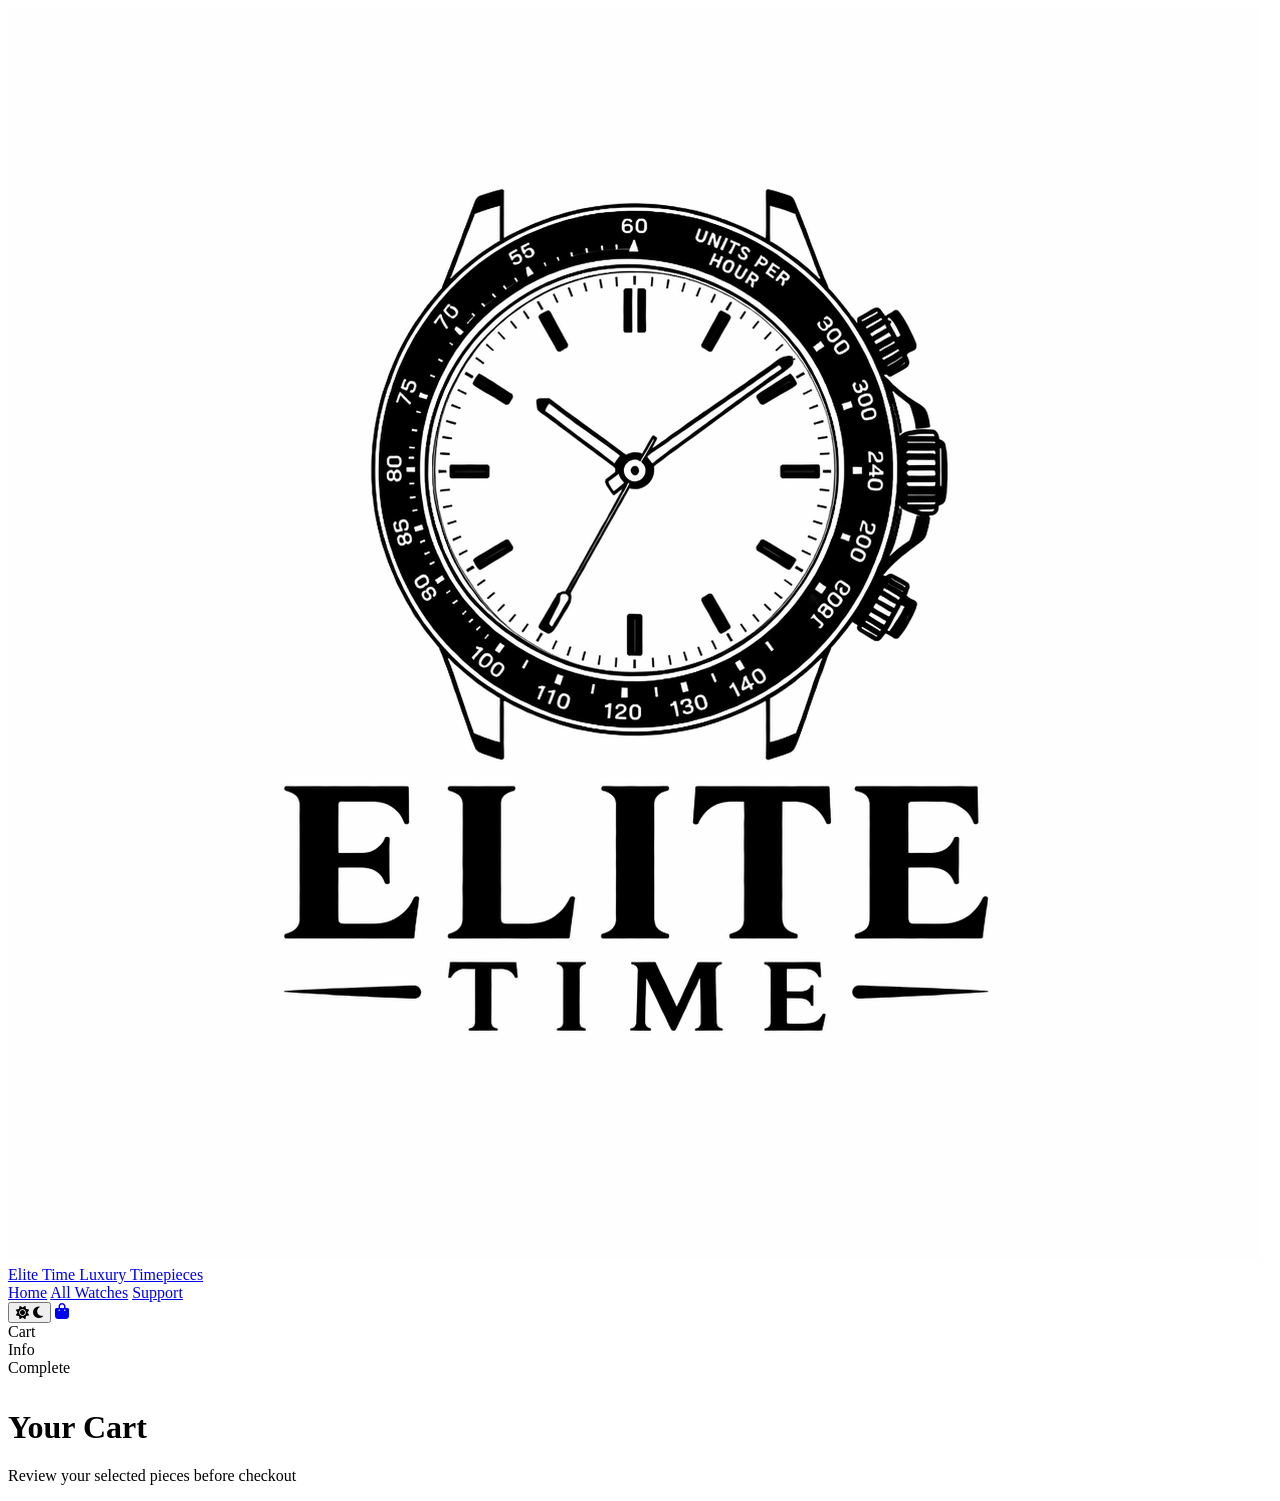
==== cart.html @ d58ab868 "Add files via upload" ====
<!DOCTYPE html>
<html lang="en">
<head>
  <meta charset="UTF-8">
  <title>Your Cart — Elite Time</title>
  <meta name="viewport" content="width=device-width, initial-scale=1.0">
  <link rel="stylesheet" href="style.css">
  <link rel="stylesheet" href="https://cdnjs.cloudflare.com/ajax/libs/font-awesome/6.5.0/css/all.min.css">
  <meta name="viewport" content="width=device-width, initial-scale=1.0">
</head>
<body>
<div class="cursor-dot" id="cursorDot"></div>
<div class="cursor-ring" id="cursorRing"></div>

<header class="navbar" id="navbar">
  <a href="index.html" class="logo">
    <img src="logo.jpeg" alt="Elite Time">
    <div class="logo-text">
      <span class="logo-name">Elite Time</span>
      <span class="logo-tagline">Luxury Timepieces</span>
    </div>
  </a>
  <nav class="nav-center">
    <a href="index.html" class="nav-link">Home</a>
    <a href="products.html" class="nav-link">All Watches</a>
    <a href="support.html" class="nav-link">Support</a>
  </nav>
  <div class="nav-actions">
    <button class="nav-icon-btn theme-toggle" id="themeToggle" aria-label="Toggle theme">
      <i class="fa-solid fa-sun sun"></i>
      <i class="fa-solid fa-moon moon"></i>
    </button>
    <a href="cart.html" class="nav-icon-btn cart-btn" aria-label="Cart">
      <i class="fa-solid fa-bag-shopping"></i>
      <span class="cart-count"></span>
    </a>
  </div>
</header>

<div class="cart-wrap">
  <div class="page-header">
    <div class="checkout-steps" style="margin-bottom:32px;">
      <div class="checkout-step active">Cart</div>
      <div class="checkout-step">Info</div>
      <div class="checkout-step">Complete</div>
    </div>
    <h1 class="page-title">Your Cart</h1>
    <p class="page-sub">Review your selected pieces before checkout</p>
  </div>

  <div id="cartItems"></div>

  <div id="checkoutWrap" class="checkout-wrap" style="display:none;">
    <a href="checkout.html" class="btn-primary" style="display:inline-flex; gap:10px; padding:18px 36px; font-size:15px;">
      <i class="fa-solid fa-lock"></i> Proceed to Checkout
    </a>
  </div>
</div>

<script src="script.js"></script>
</body>
</html>
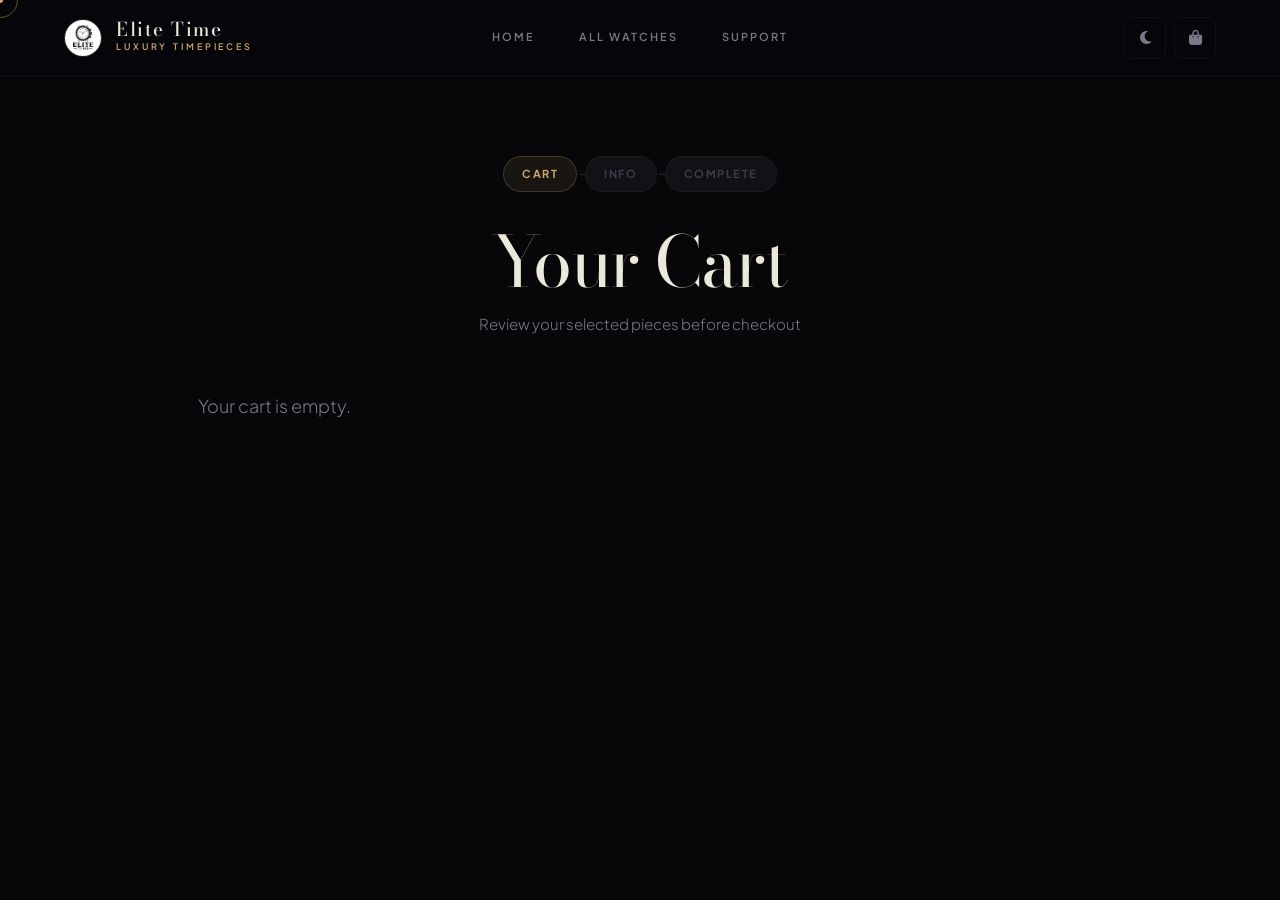
==== commit 7a5764f1: "cart.html" ====
--- a/cart.html
+++ b/cart.html
@@ -11,6 +11,7 @@
 <body>
 <div class="cursor-dot" id="cursorDot"></div>
 <div class="cursor-ring" id="cursorRing"></div>
+  <div class="luxury-particles" id="luxuryParticles"></div>
 
 <header class="navbar" id="navbar">
   <a href="index.html" class="logo">
@@ -59,4 +60,4 @@
 
 <script src="script.js"></script>
 </body>
-</html>+</html>
--- a/style.css
+++ b/style.css
@@ -0,0 +1,1235 @@
+/* =============================================
+   ELITE TIME — PROFESSIONAL REDESIGN
+   Bodoni Moda × Plus Jakarta Sans
+   Ultra-Luxury Editorial Aesthetic
+   ============================================= */
+
+@import url('https://fonts.googleapis.com/css2?family=Bodoni+Moda:ital,opsz,wght@0,6..96,300;0,6..96,400;0,6..96,500;0,6..96,600;1,6..96,300;1,6..96,400;1,6..96,500&family=Plus+Jakarta+Sans:wght@300;400;500;600;700&display=swap');
+
+/* ============================================
+   DESIGN TOKENS
+   ============================================ */
+:root {
+  --bg:          #07070A;
+  --bg-2:        #0D0D12;
+  --bg-card:     #111116;
+  --bg-elevated: #181820;
+  --border:      rgba(255,255,255,0.045);
+  --border-mid:  rgba(255,255,255,0.08);
+  --border-gold: rgba(201,169,110,0.22);
+  --gold:        #C9A96E;
+  --gold-bright: #E2C384;
+  --gold-dim:    rgba(201,169,110,0.09);
+  --gold-glow:   rgba(201,169,110,0.15);
+  --text:        #EDE8DC;
+  --text-muted:  #7A7888;
+  --text-dim:    #3C3C4C;
+  --text-xdim:   #252530;
+  --font-display: 'Bodoni Moda', 'Times New Roman', Georgia, serif;
+  --font-body:    'Plus Jakarta Sans', system-ui, -apple-system, sans-serif;
+  --r-xs:  4px;
+  --r-sm:  8px;
+  --r-md:  14px;
+  --r-lg:  20px;
+  --r-xl:  28px;
+  --r-full: 999px;
+  --shadow-sm:   0 4px 16px rgba(0,0,0,0.3);
+  --shadow-md:   0 12px 40px rgba(0,0,0,0.5);
+  --shadow-lg:   0 24px 80px rgba(0,0,0,0.7);
+  --shadow-gold: 0 20px 60px rgba(201,169,110,0.12);
+  --ease:        cubic-bezier(0.4, 0, 0.2, 1);
+  --ease-out:    cubic-bezier(0, 0, 0.2, 1);
+  --ease-spring: cubic-bezier(0.34, 1.56, 0.64, 1);
+  --dur-fast:    0.18s;
+  --dur-mid:     0.32s;
+  --dur-slow:    0.55s;
+}
+
+body.light-mode {
+  --bg:          #F5F2EC;
+  --bg-2:        #EDE9E0;
+  --bg-card:     #FFFFFF;
+  --bg-elevated: #F9F7F3;
+  --border:      rgba(0,0,0,0.055);
+  --border-mid:  rgba(0,0,0,0.1);
+  --border-gold: rgba(170,130,60,0.22);
+  --gold:        #A8782A;
+  --gold-bright: #C99840;
+  --gold-dim:    rgba(168,120,42,0.09);
+  --gold-glow:   rgba(168,120,42,0.13);
+  --text:        #18181F;
+  --text-muted:  #666678;
+  --text-dim:    #B0B0C0;
+  --text-xdim:   #D0D0DC;
+  --shadow-sm:   0 2px 12px rgba(0,0,0,0.06);
+  --shadow-md:   0 8px 32px rgba(0,0,0,0.10);
+  --shadow-lg:   0 20px 60px rgba(0,0,0,0.14);
+  --shadow-gold: 0 16px 48px rgba(168,120,42,0.12);
+}
+
+/* ============================================
+   RESET & BASE
+   ============================================ */
+*, *::before, *::after { box-sizing: border-box; margin: 0; padding: 0; }
+
+html { scroll-behavior: smooth; -webkit-font-smoothing: antialiased; -moz-osx-font-smoothing: grayscale; }
+
+::-webkit-scrollbar { width: 4px; }
+::-webkit-scrollbar-track { background: var(--bg); }
+::-webkit-scrollbar-thumb { background: var(--border-gold); border-radius: 2px; }
+::-webkit-scrollbar-thumb:hover { background: var(--gold); }
+
+body {
+  font-family: var(--font-body);
+  background: var(--bg);
+  color: var(--text);
+  line-height: 1.6;
+  overflow-x: hidden;
+  transition: background var(--dur-slow) var(--ease), color var(--dur-slow) var(--ease);
+  cursor: none;
+}
+
+@media (hover: none) {
+  body { cursor: auto; }
+  .cursor-dot, .cursor-ring { display: none !important; }
+}
+
+a { text-decoration: none; color: inherit; }
+img { display: block; max-width: 100%; }
+h1, h2, h3, h4 { font-family: var(--font-display); font-weight: 400; line-height: 1.08; }
+
+/* ============================================
+   CURSOR
+   ============================================ */
+.cursor-dot {
+  position: fixed;
+  width: 6px;
+  height: 6px;
+  background: var(--gold);
+  border-radius: 50%;
+  pointer-events: none;
+  z-index: 100001;
+  transform: translate(-50%, -50%);
+  transition: opacity var(--dur-fast) var(--ease);
+  will-change: left, top;
+}
+
+.cursor-ring {
+  position: fixed;
+  width: 36px;
+  height: 36px;
+  border: 1px solid rgba(201,169,110,0.45);
+  border-radius: 50%;
+  pointer-events: none;
+  z-index: 100000;
+  transform: translate(-50%, -50%);
+  transition:
+    width var(--dur-mid) var(--ease),
+    height var(--dur-mid) var(--ease),
+    border-color var(--dur-mid) var(--ease),
+    opacity var(--dur-fast) var(--ease),
+    left 0.08s linear,
+    top 0.08s linear;
+  will-change: left, top;
+}
+
+.cursor-ring.hover {
+  width: 52px;
+  height: 52px;
+  border-color: rgba(201,169,110,0.7);
+}
+
+/* ============================================
+   SCROLL REVEAL
+   ============================================ */
+.reveal {
+  opacity: 0;
+  transform: translateY(28px);
+  transition: opacity 0.7s var(--ease-out), transform 0.7s var(--ease-out);
+}
+.reveal.visible { opacity: 1; transform: translateY(0); }
+.reveal-delay-1 { transition-delay: 0.1s; }
+.reveal-delay-2 { transition-delay: 0.2s; }
+.reveal-delay-3 { transition-delay: 0.3s; }
+.reveal-delay-4 { transition-delay: 0.4s; }
+.reveal-delay-5 { transition-delay: 0.5s; }
+
+/* ============================================
+   NAVBAR
+   ============================================ */
+.navbar {
+  position: sticky;
+  top: 0;
+  z-index: 1000;
+  display: flex;
+  align-items: center;
+  justify-content: space-between;
+  padding: 0 64px;
+  height: 76px;
+  background: rgba(7,7,10,0.80);
+  backdrop-filter: blur(24px) saturate(180%);
+  -webkit-backdrop-filter: blur(24px) saturate(180%);
+  border-bottom: 1px solid var(--border);
+  transition: height var(--dur-mid) var(--ease), background var(--dur-slow) var(--ease);
+}
+
+body.light-mode .navbar { background: rgba(245,242,236,0.82); }
+.navbar.scrolled { height: 62px; border-bottom-color: var(--border-mid); }
+
+.logo { display: flex; align-items: center; gap: 14px; flex-shrink: 0; }
+.logo img { height: 38px; width: 38px; border-radius: 50%; object-fit: cover; border: 1px solid var(--border-gold); transition: border-color var(--dur-mid) var(--ease); }
+.logo:hover img { border-color: var(--gold); }
+.logo-text { display: flex; flex-direction: column; gap: 1px; }
+.logo-name { font-family: var(--font-display); font-size: 19px; font-weight: 500; letter-spacing: 0.08em; color: var(--text); line-height: 1; }
+.logo-tagline { font-size: 9px; letter-spacing: 0.32em; text-transform: uppercase; color: var(--gold); font-weight: 600; font-family: var(--font-body); }
+
+.nav-center { display: flex; gap: 44px; position: absolute; left: 50%; transform: translateX(-50%); }
+
+.nav-link {
+  font-size: 11px; letter-spacing: 0.18em; text-transform: uppercase; font-weight: 600;
+  color: var(--text-muted); transition: color var(--dur-fast) var(--ease);
+  position: relative; padding-bottom: 2px;
+}
+.nav-link::after { content: ''; position: absolute; bottom: -2px; left: 0; width: 0; height: 1px; background: var(--gold); transition: width var(--dur-mid) var(--ease-out); }
+.nav-link:hover { color: var(--text); }
+.nav-link:hover::after { width: 100%; }
+
+.nav-actions { display: flex; align-items: center; gap: 8px; }
+
+.nav-icon-btn {
+  position: relative;
+  display: inline-flex; align-items: center; justify-content: center;
+  width: 42px; height: 42px; border-radius: var(--r-sm);
+  border: 1px solid var(--border); background: transparent;
+  color: var(--text-muted); font-size: 15px; cursor: none;
+  transition: color var(--dur-fast) var(--ease), border-color var(--dur-fast) var(--ease),
+              background var(--dur-fast) var(--ease), transform var(--dur-fast) var(--ease-spring);
+}
+.nav-icon-btn:hover { color: var(--gold); border-color: var(--border-gold); background: var(--gold-dim); transform: translateY(-2px); }
+
+.cart-count {
+  position: absolute; top: -7px; right: -7px;
+  min-width: 18px; height: 18px;
+  background: var(--gold); color: var(--bg);
+  font-size: 9px; font-weight: 700; border-radius: var(--r-full);
+  display: none; align-items: center; justify-content: center;
+  padding: 0 4px; border: 2px solid var(--bg); font-family: var(--font-body);
+}
+
+.theme-toggle .sun { display: none; }
+.theme-toggle .moon { display: block; }
+body.light-mode .theme-toggle .sun { display: block; }
+body.light-mode .theme-toggle .moon { display: none; }
+
+/* ============================================
+   HERO — CINEMATIC SPLIT
+   ============================================ */
+.hero {
+  display: grid;
+  grid-template-columns: 1fr 1fr;
+  min-height: calc(100vh - 76px);
+  overflow: hidden;
+}
+
+.hero-left {
+  display: flex;
+  flex-direction: column;
+  justify-content: center;
+  padding: 100px 64px 100px 100px;
+  position: relative;
+  z-index: 2;
+}
+
+.hero-left::before {
+  content: '';
+  position: absolute;
+  width: 500px; height: 500px;
+  background: radial-gradient(circle, rgba(201,169,110,0.07) 0%, transparent 65%);
+  top: 50%; left: 0; transform: translateY(-50%);
+  pointer-events: none;
+}
+
+.hero-eyebrow {
+  display: flex; align-items: center; gap: 14px;
+  font-size: 10px; letter-spacing: 0.3em; text-transform: uppercase;
+  color: var(--gold); font-weight: 600; margin-bottom: 32px; font-family: var(--font-body);
+}
+.hero-eyebrow::before { content: ''; width: 40px; height: 1px; background: linear-gradient(90deg, var(--gold), transparent); flex-shrink: 0; }
+
+.hero-heading {
+  font-size: clamp(64px, 6.5vw, 106px);
+  font-weight: 400; line-height: 0.96;
+  letter-spacing: -0.02em; color: var(--text); margin-bottom: 32px;
+}
+.hero-heading em { font-style: italic; color: var(--gold); font-weight: 300; display: block; }
+
+.hero-sub { font-size: 16px; color: var(--text-muted); line-height: 1.8; max-width: 420px; font-weight: 300; margin-bottom: 52px; }
+
+.hero-ctas { display: flex; gap: 14px; align-items: center; flex-wrap: wrap; margin-bottom: 60px; }
+
+.hero-stats { display: flex; gap: 44px; padding-top: 40px; border-top: 1px solid var(--border); }
+.hero-stat-num { display: block; font-family: var(--font-display); font-size: 38px; font-weight: 400; color: var(--text); line-height: 1; margin-bottom: 4px; }
+.hero-stat-label { font-size: 10px; letter-spacing: 0.2em; text-transform: uppercase; color: var(--text-muted); font-weight: 600; }
+
+.hero-right { position: relative; overflow: hidden; background: var(--bg-2); }
+
+.hero-img-frame { position: absolute; inset: 0; }
+.hero-img-frame img { width: 100%; height: 100%; object-fit: cover; object-position: center top; transition: transform 8s var(--ease); transform: scale(1.05); }
+.hero:hover .hero-img-frame img { transform: scale(1.08); }
+
+.hero-right::before {
+  content: '';
+  position: absolute; inset: 0;
+  background: linear-gradient(90deg, var(--bg) 0%, transparent 20%);
+  z-index: 2; pointer-events: none;
+}
+
+.hero-badge {
+  position: absolute; bottom: 40px; right: 40px; z-index: 4;
+  background: rgba(7,7,10,0.75); backdrop-filter: blur(16px); -webkit-backdrop-filter: blur(16px);
+  border: 1px solid var(--border-gold); border-radius: var(--r-md);
+  padding: 16px 22px; animation: heroFloat 6s ease-in-out infinite;
+}
+body.light-mode .hero-badge { background: rgba(245,242,236,0.82); }
+.hero-badge-label { font-size: 9px; letter-spacing: 0.28em; text-transform: uppercase; color: var(--gold); font-weight: 700; margin-bottom: 6px; font-family: var(--font-body); }
+.hero-badge-value { font-family: var(--font-display); font-size: 18px; color: var(--text); font-weight: 400; font-style: italic; }
+
+@keyframes heroFloat {
+  0%, 100% { transform: translateY(0px); }
+  50%       { transform: translateY(-8px); }
+}
+
+/* ============================================
+   BUTTONS
+   ============================================ */
+.btn-primary {
+  display: inline-flex; align-items: center; gap: 12px;
+  padding: 16px 36px; border-radius: var(--r-xs);
+  background: var(--gold); color: #080810;
+  font-family: var(--font-body); font-size: 11px; font-weight: 700;
+  letter-spacing: 0.18em; text-transform: uppercase; cursor: none; border: none;
+  transition: background var(--dur-fast) var(--ease), transform var(--dur-fast) var(--ease-spring), box-shadow var(--dur-fast) var(--ease);
+  box-shadow: 0 8px 32px rgba(201,169,110,0.28); position: relative; overflow: hidden;
+}
+.btn-primary::before { content: ''; position: absolute; inset: 0; background: linear-gradient(135deg, rgba(255,255,255,0.12) 0%, transparent 60%); pointer-events: none; }
+.btn-primary:hover { background: var(--gold-bright); transform: translateY(-3px); box-shadow: 0 16px 48px rgba(201,169,110,0.38); }
+
+.btn-ghost {
+  display: inline-flex; align-items: center; gap: 12px;
+  padding: 16px 36px; border-radius: var(--r-xs);
+  background: transparent; color: var(--text-muted);
+  font-family: var(--font-body); font-size: 11px; font-weight: 600;
+  letter-spacing: 0.18em; text-transform: uppercase; cursor: none;
+  border: 1px solid var(--border-mid);
+  transition: color var(--dur-fast) var(--ease), border-color var(--dur-fast) var(--ease), transform var(--dur-fast) var(--ease-spring);
+}
+.btn-ghost:hover { color: var(--gold); border-color: var(--border-gold); transform: translateY(-3px); }
+
+/* ============================================
+   TICKER
+   ============================================ */
+.ticker-bar {
+  border-top: 1px solid var(--border);
+  border-bottom: 1px solid var(--border);
+  background: var(--bg-2); overflow: hidden; position: relative;
+}
+.ticker-bar::before, .ticker-bar::after {
+  content: ''; position: absolute; top: 0; bottom: 0; width: 80px; z-index: 2; pointer-events: none;
+}
+.ticker-bar::before { left: 0; background: linear-gradient(90deg, var(--bg-2), transparent); }
+.ticker-bar::after { right: 0; background: linear-gradient(-90deg, var(--bg-2), transparent); }
+
+.ticker-track { display: inline-flex; align-items: center; animation: tickerScroll 32s linear infinite; white-space: nowrap; }
+
+.ticker-item {
+  display: inline-flex; align-items: center; gap: 24px;
+  font-size: 10px; letter-spacing: 0.24em; text-transform: uppercase;
+  font-weight: 600; color: var(--text-muted);
+  padding: 16px 40px; border-right: 1px solid var(--border);
+  transition: color var(--dur-fast) var(--ease);
+}
+.ticker-item:hover { color: var(--gold); }
+.ticker-dot { width: 3px; height: 3px; border-radius: 50%; background: var(--gold); flex-shrink: 0; opacity: 0.6; }
+
+@keyframes tickerScroll {
+  from { transform: translateX(0); }
+  to   { transform: translateX(-50%); }
+}
+
+/* ============================================
+   BRAND STATEMENT
+   ============================================ */
+.brand-section {
+  padding: 130px 100px; text-align: center;
+  background: var(--bg); position: relative; overflow: hidden;
+}
+.brand-section::before {
+  content: ''; position: absolute;
+  width: 800px; height: 800px; border-radius: 50%;
+  background: radial-gradient(circle, rgba(201,169,110,0.055) 0%, transparent 65%);
+  top: 50%; left: 50%; transform: translate(-50%, -50%); pointer-events: none;
+}
+
+.brand-quote {
+  font-family: var(--font-display); font-size: clamp(32px, 4vw, 62px);
+  font-weight: 300; font-style: italic; color: var(--text);
+  max-width: 1000px; margin: 0 auto 36px; line-height: 1.2;
+  letter-spacing: -0.01em; position: relative; z-index: 1;
+}
+
+.gold-rule {
+  display: flex; align-items: center; justify-content: center;
+  gap: 16px; margin: 36px auto; position: relative; z-index: 1;
+}
+.gold-rule::before { content: ''; width: 80px; height: 1px; background: linear-gradient(90deg, transparent, var(--gold)); }
+.gold-rule::after  { content: ''; width: 80px; height: 1px; background: linear-gradient(-90deg, transparent, var(--gold)); }
+.gold-rule-diamond { width: 5px; height: 5px; background: var(--gold); transform: rotate(45deg); flex-shrink: 0; }
+
+.brand-sub { font-size: 16px; color: var(--text-muted); max-width: 580px; margin: 0 auto; font-weight: 300; line-height: 1.85; position: relative; z-index: 1; }
+
+/* ============================================
+   SECTION LAYOUT
+   ============================================ */
+.section { padding: 120px 100px; }
+.section-sm { padding: 80px 100px; }
+
+.section-header { margin-bottom: 64px; }
+
+.section-eyebrow {
+  display: inline-flex; align-items: center; gap: 14px;
+  font-size: 10px; letter-spacing: 0.3em; text-transform: uppercase;
+  color: var(--gold); font-weight: 700; margin-bottom: 18px; font-family: var(--font-body);
+}
+.section-eyebrow::before { content: ''; width: 28px; height: 1px; background: var(--gold); flex-shrink: 0; }
+
+.section-title { font-family: var(--font-display); font-size: clamp(44px, 4.5vw, 72px); font-weight: 400; color: var(--text); line-height: 1.0; letter-spacing: -0.02em; }
+.section-title em { font-style: italic; color: var(--gold); font-weight: 300; }
+.section-sub { font-size: 16px; color: var(--text-muted); font-weight: 300; margin-top: 16px; max-width: 520px; line-height: 1.8; }
+
+/* ============================================
+   PRODUCT CARDS
+   ============================================ */
+.products-grid {
+  display: grid;
+  grid-template-columns: repeat(auto-fill, minmax(280px, 1fr));
+  gap: 20px;
+}
+
+.watch-card {
+  position: relative; background: var(--bg-card);
+  border: 1px solid var(--border); border-radius: var(--r-md);
+  overflow: hidden; display: block; color: inherit; cursor: none;
+  transition: border-color var(--dur-mid) var(--ease),
+              transform var(--dur-mid) var(--ease-spring),
+              box-shadow var(--dur-mid) var(--ease);
+}
+.watch-card:hover { border-color: var(--border-gold); transform: translateY(-8px); box-shadow: var(--shadow-gold), var(--shadow-lg); }
+
+.watch-card-img-wrap { position: relative; overflow: hidden; aspect-ratio: 1; }
+.watch-card-img { width: 100%; height: 100%; object-fit: cover; display: block; transition: transform 0.7s var(--ease); }
+.watch-card:hover .watch-card-img { transform: scale(1.08); }
+
+.watch-card-overlay {
+  position: absolute; inset: 0;
+  background: linear-gradient(to top, rgba(7,7,10,0.85) 0%, transparent 60%);
+  display: flex; align-items: flex-end; justify-content: center;
+  padding-bottom: 24px; opacity: 0;
+  transition: opacity var(--dur-mid) var(--ease);
+}
+.watch-card:hover .watch-card-overlay { opacity: 1; }
+
+.watch-card-cta {
+  font-size: 10px; letter-spacing: 0.24em; text-transform: uppercase;
+  font-weight: 700; color: var(--gold-bright); font-family: var(--font-body);
+  display: flex; align-items: center; gap: 8px;
+}
+.watch-card-cta::after { content: '→'; transition: transform var(--dur-fast) var(--ease); }
+.watch-card:hover .watch-card-cta::after { transform: translateX(4px); }
+
+.watch-card-body { padding: 22px 22px 26px; }
+
+.watch-card-badge {
+  display: inline-flex; align-items: center;
+  font-size: 9px; letter-spacing: 0.2em; text-transform: uppercase;
+  font-weight: 700; padding: 5px 12px; border-radius: var(--r-full);
+  margin-bottom: 14px; font-family: var(--font-body);
+}
+.badge-hot     { background: rgba(255,110,50,0.12); color: #FF7A50; border: 1px solid rgba(255,110,50,0.2); }
+.badge-best    { background: var(--gold-dim); color: var(--gold-bright); border: 1px solid var(--border-gold); }
+.badge-low     { background: rgba(240,190,60,0.10); color: #E8C44A; border: 1px solid rgba(240,190,60,0.18); }
+.badge-popular { background: rgba(130,130,200,0.10); color: #AAB; border: 1px solid rgba(130,130,200,0.16); }
+
+.watch-card-name { font-family: var(--font-display); font-size: 22px; font-weight: 400; color: var(--text); margin-bottom: 6px; line-height: 1.15; letter-spacing: -0.01em; }
+.watch-card-price { font-family: var(--font-display); font-size: 20px; font-weight: 400; font-style: italic; color: var(--gold); margin-bottom: 14px; }
+.watch-card-meta { display: flex; align-items: center; justify-content: space-between; padding-top: 14px; border-top: 1px solid var(--border); }
+.watch-card-stars { font-size: 11px; color: var(--gold); letter-spacing: 2px; }
+.watch-card-sold { font-size: 11px; color: var(--text-dim); font-weight: 500; }
+.watch-card.hot-pick { border-color: rgba(255,110,50,0.14); }
+
+/* ============================================
+   TRUST SECTION
+   ============================================ */
+.trust-section { padding: 80px 100px; background: var(--bg-2); border-top: 1px solid var(--border); border-bottom: 1px solid var(--border); }
+.trust-grid { display: grid; grid-template-columns: repeat(4, 1fr); gap: 16px; margin-top: 56px; }
+
+.trust-card {
+  background: var(--bg-card); border: 1px solid var(--border);
+  border-radius: var(--r-lg); padding: 36px 28px; text-align: center;
+  cursor: none; display: block; position: relative; overflow: hidden;
+  transition: border-color var(--dur-mid) var(--ease), transform var(--dur-mid) var(--ease-spring), box-shadow var(--dur-mid) var(--ease);
+}
+.trust-card::before {
+  content: ''; position: absolute; inset: 0;
+  background: radial-gradient(circle at 50% 0%, var(--gold-glow) 0%, transparent 70%);
+  opacity: 0; transition: opacity var(--dur-mid) var(--ease); pointer-events: none;
+}
+.trust-card:hover::before { opacity: 1; }
+.trust-card:hover { border-color: var(--border-gold); transform: translateY(-6px); box-shadow: var(--shadow-gold); }
+
+.trust-icon {
+  width: 56px; height: 56px; border-radius: var(--r-md);
+  background: var(--gold-dim); border: 1px solid var(--border-gold);
+  display: flex; align-items: center; justify-content: center;
+  margin: 0 auto 20px; font-size: 20px; color: var(--gold);
+  transition: background var(--dur-mid) var(--ease), color var(--dur-mid) var(--ease); position: relative; z-index: 1;
+}
+.trust-card:hover .trust-icon { background: var(--gold); color: var(--bg); }
+
+.trust-title { font-family: var(--font-display); font-size: 19px; font-weight: 400; color: var(--text); margin-bottom: 10px; position: relative; z-index: 1; }
+.trust-desc { font-size: 13px; color: var(--text-muted); font-weight: 300; line-height: 1.7; position: relative; z-index: 1; }
+
+/* ============================================
+   HOW IT WORKS
+   ============================================ */
+.steps-section { padding: 120px 100px; background: var(--bg); border-top: 1px solid var(--border); }
+.steps-grid { display: grid; grid-template-columns: repeat(3,1fr); gap: 2px; margin-top: 72px; background: var(--border); border: 1px solid var(--border); border-radius: var(--r-lg); overflow: hidden; }
+.step-item { background: var(--bg-card); padding: 52px 44px; text-align: center; transition: background var(--dur-mid) var(--ease); }
+.step-item:hover { background: var(--bg-elevated); }
+.step-number { font-family: var(--font-display); font-size: 80px; font-weight: 300; font-style: italic; color: var(--gold); opacity: 0.18; line-height: 1; margin-bottom: 20px; display: block; transition: opacity var(--dur-mid) var(--ease); }
+.step-item:hover .step-number { opacity: 0.32; }
+.step-title { font-family: var(--font-display); font-size: 22px; font-weight: 400; color: var(--text); margin-bottom: 12px; letter-spacing: -0.01em; }
+.step-desc { font-size: 14px; color: var(--text-muted); font-weight: 300; line-height: 1.75; }
+
+/* ============================================
+   FOOTER
+   ============================================ */
+footer { background: var(--bg-2); border-top: 1px solid var(--border); }
+.footer-top { display: grid; grid-template-columns: 1.8fr 1fr 1fr; gap: 80px; padding: 80px 100px 64px; border-bottom: 1px solid var(--border); }
+.footer-brand .logo-name { font-family: var(--font-display); font-size: 28px; font-weight: 400; display: block; margin-bottom: 16px; color: var(--text); }
+.footer-brand p { font-size: 14px; color: var(--text-muted); line-height: 1.85; max-width: 280px; font-weight: 300; }
+.footer-col h4 { font-size: 9px; letter-spacing: 0.3em; text-transform: uppercase; color: var(--gold); font-weight: 700; font-family: var(--font-body); margin-bottom: 24px; }
+.footer-links { list-style: none; display: flex; flex-direction: column; gap: 12px; }
+.footer-links a { font-size: 14px; color: var(--text-muted); font-weight: 300; transition: color var(--dur-fast) var(--ease); cursor: none; }
+.footer-links a:hover { color: var(--text); }
+.footer-bottom { padding: 24px 100px; display: flex; align-items: center; justify-content: space-between; }
+.footer-copy { font-size: 12px; color: var(--text-dim); font-weight: 400; }
+
+/* ============================================
+   PRODUCT PAGE
+   ============================================ */
+.product-layout { display: grid; grid-template-columns: 1.1fr 0.9fr; gap: 80px; align-items: start; padding: 80px 100px 60px; }
+.product-gallery-wrap { position: sticky; top: 96px; }
+.product-main-img { width: 100%; border-radius: var(--r-lg); box-shadow: var(--shadow-lg); border: 1px solid var(--border); display: block; object-fit: cover; }
+.product-thumbs-row { display: flex; gap: 8px; margin-top: 12px; flex-wrap: wrap; }
+.product-thumb { width: 76px; height: 76px; object-fit: cover; border-radius: var(--r-sm); border: 1px solid var(--border); cursor: none; transition: border-color var(--dur-fast) var(--ease), box-shadow var(--dur-fast) var(--ease); }
+.product-thumb:hover, .product-thumb.active-thumb { border-color: var(--gold); box-shadow: 0 0 0 2px var(--gold-dim); }
+
+.product-info { padding-top: 8px; }
+.product-eyebrow { font-size: 10px; letter-spacing: 0.3em; text-transform: uppercase; color: var(--gold); font-weight: 700; margin-bottom: 14px; font-family: var(--font-body); display: flex; align-items: center; gap: 12px; }
+.product-eyebrow::before { content: ''; width: 24px; height: 1px; background: var(--gold); }
+.product-name { font-family: var(--font-display); font-size: clamp(40px, 4.5vw, 62px); font-weight: 400; color: var(--text); line-height: 1.0; margin-bottom: 18px; letter-spacing: -0.02em; }
+.product-rating { display: flex; align-items: center; gap: 10px; margin-bottom: 22px; }
+.stars { color: var(--gold); letter-spacing: 2px; font-size: 14px; }
+.review-count { font-size: 13px; color: var(--text-muted); }
+.product-desc { font-size: 16px; color: var(--text-muted); line-height: 1.85; margin-bottom: 24px; font-weight: 300; max-width: 420px; }
+
+.product-stock {
+  display: inline-flex; align-items: center; gap: 8px;
+  font-size: 12px; font-weight: 600; color: var(--gold-bright);
+  background: var(--gold-dim); border: 1px solid var(--border-gold);
+  border-radius: var(--r-full); padding: 7px 16px; margin-bottom: 24px;
+  font-family: var(--font-body); letter-spacing: 0.06em; text-transform: uppercase;
+}
+.product-stock::before { content: ''; width: 6px; height: 6px; border-radius: 50%; background: var(--gold); animation: pulse 2s ease-in-out infinite; }
+@keyframes pulse { 0%, 100% { opacity: 1; } 50% { opacity: 0.4; } }
+
+.product-price { font-family: var(--font-display); font-size: 64px; font-weight: 300; font-style: italic; color: var(--gold); line-height: 1; margin-bottom: 32px; }
+.product-actions { display: flex; flex-direction: column; gap: 12px; }
+
+.add-to-cart-btn {
+  width: 100%; padding: 20px 28px; background: var(--gold); color: var(--bg);
+  border: none; border-radius: var(--r-xs); font-family: var(--font-body);
+  font-size: 11px; font-weight: 700; letter-spacing: 0.2em; text-transform: uppercase; cursor: none;
+  transition: background var(--dur-fast) var(--ease), transform var(--dur-fast) var(--ease-spring), box-shadow var(--dur-fast) var(--ease);
+  box-shadow: 0 8px 32px rgba(201,169,110,0.28); position: relative; overflow: hidden;
+}
+.add-to-cart-btn::before { content: ''; position: absolute; inset: 0; background: linear-gradient(135deg, rgba(255,255,255,0.14) 0%, transparent 60%); pointer-events: none; }
+.add-to-cart-btn:hover { background: var(--gold-bright); transform: translateY(-3px); box-shadow: 0 16px 48px rgba(201,169,110,0.38); }
+
+.mini-reviews { margin-top: 36px; display: flex; flex-direction: column; gap: 10px; }
+.mini-review { background: var(--bg-card); border: 1px solid var(--border); border-radius: var(--r-md); padding: 16px 20px; font-size: 13px; color: var(--text-muted); line-height: 1.65; font-weight: 300; font-style: italic; transition: border-color var(--dur-fast) var(--ease); }
+.mini-review:hover { border-color: var(--border-gold); }
+
+/* ============================================
+   UPSELL
+   ============================================ */
+.upsell-wrap { padding: 60px 100px 100px; border-top: 1px solid var(--border); }
+.upsell-wrap .section-title { font-size: 44px; }
+
+/* ============================================
+   CART PAGE
+   ============================================ */
+.cart-wrap { max-width: 980px; margin: 0 auto; padding: 80px 48px 100px; }
+.page-header { text-align: center; margin-bottom: 56px; }
+.page-title { font-family: var(--font-display); font-size: clamp(48px, 5.5vw, 76px); font-weight: 400; color: var(--text); letter-spacing: -0.02em; }
+.page-sub { font-size: 15px; color: var(--text-muted); margin-top: 12px; font-weight: 300; }
+
+.cart-item { display: grid; grid-template-columns: 110px 1fr auto; align-items: center; gap: 28px; background: var(--bg-card); border: 1px solid var(--border); border-radius: var(--r-lg); padding: 24px; margin-bottom: 12px; transition: border-color var(--dur-fast) var(--ease); }
+.cart-item:hover { border-color: var(--border-gold); }
+.cart-item-image { width: 110px; height: 110px; object-fit: cover; border-radius: var(--r-md); display: block; }
+.cart-item-details h3 { font-family: var(--font-display); font-size: 22px; font-weight: 400; color: var(--text); margin-bottom: 6px; letter-spacing: -0.01em; }
+.cart-item-details p { font-size: 16px; color: var(--gold); font-weight: 400; margin-bottom: 14px; font-style: italic; font-family: var(--font-display); }
+
+.qty-row { display: flex; align-items: center; gap: 12px; }
+.qty-btn { width: 34px; height: 34px; border-radius: var(--r-sm); border: 1px solid var(--border); background: var(--bg-elevated); color: var(--text); font-size: 18px; font-weight: 300; cursor: none; transition: border-color var(--dur-fast) var(--ease), color var(--dur-fast) var(--ease); line-height: 1; }
+.qty-btn:hover { border-color: var(--gold); color: var(--gold); }
+.qty-value { font-weight: 600; min-width: 24px; text-align: center; color: var(--text); font-family: var(--font-display); font-size: 20px; }
+.line-total { font-size: 13px; font-weight: 500; color: var(--text-muted); margin-top: 8px; }
+.remove-btn { width: 40px; height: 40px; border-radius: var(--r-sm); border: 1px solid var(--border); background: var(--bg-elevated); color: var(--text-muted); cursor: none; font-size: 13px; transition: border-color var(--dur-fast) var(--ease), color var(--dur-fast) var(--ease); }
+.remove-btn:hover { border-color: rgba(220,60,60,0.28); color: #E06060; }
+.cart-total { font-family: var(--font-display); font-size: 48px; font-weight: 300; font-style: italic; color: var(--text); margin: 32px 0 0; }
+.checkout-wrap { margin-top: 22px; }
+
+/* ============================================
+   CHECKOUT PAGE
+   ============================================ */
+.checkout-page-wrap { max-width: 1100px; margin: 0 auto; padding: 80px 48px 100px; }
+.checkout-grid { display: grid; grid-template-columns: 1.25fr 0.75fr; gap: 24px; }
+.checkout-card { background: var(--bg-card); border: 1px solid var(--border); border-radius: var(--r-xl); padding: 36px; }
+.checkout-card h3 { font-family: var(--font-display); font-size: 30px; font-weight: 400; color: var(--text); margin-bottom: 28px; letter-spacing: -0.01em; }
+.form-group { display: flex; flex-direction: column; margin-bottom: 16px; }
+.form-group label { font-size: 10px; letter-spacing: 0.2em; text-transform: uppercase; font-weight: 700; color: var(--text-muted); margin-bottom: 8px; font-family: var(--font-body); }
+.form-group input { width: 100%; height: 50px; padding: 0 18px; background: var(--bg-2); border: 1px solid var(--border); border-radius: var(--r-sm); color: var(--text); font-family: var(--font-body); font-size: 15px; outline: none; transition: border-color var(--dur-fast) var(--ease), box-shadow var(--dur-fast) var(--ease); cursor: none; }
+.form-group input:focus { border-color: var(--border-gold); box-shadow: 0 0 0 3px var(--gold-dim); }
+.form-group input::placeholder { color: var(--text-dim); }
+.form-row { display: grid; grid-template-columns: 1fr 1fr; gap: 14px; }
+.payment-options { display: flex; gap: 10px; margin-bottom: 22px; flex-wrap: wrap; }
+.payment-option { padding: 12px 20px; border-radius: var(--r-sm); border: 1px solid var(--border); background: var(--bg-2); color: var(--text-muted); font-weight: 600; font-size: 13px; cursor: none; transition: border-color var(--dur-fast) var(--ease), color var(--dur-fast) var(--ease), background var(--dur-fast) var(--ease); font-family: var(--font-body); }
+.payment-option:hover { border-color: var(--border-gold); color: var(--gold); }
+.payment-option.selected { border-color: var(--gold); color: var(--gold); background: var(--gold-dim); }
+.checkout-summary-list { display: flex; flex-direction: column; gap: 14px; }
+.checkout-summary-item { display: flex; justify-content: space-between; font-size: 14px; color: var(--text-muted); padding-bottom: 12px; border-bottom: 1px solid var(--border); font-weight: 300; }
+.checkout-grand-total { font-family: var(--font-display); font-size: 38px; font-weight: 300; font-style: italic; color: var(--text); margin-top: 22px; }
+.full-btn { width: 100%; margin-top: 28px; }
+.checkout-steps { display: flex; justify-content: center; align-items: center; gap: 8px; margin-bottom: 44px; }
+.checkout-step { padding: 8px 18px; border-radius: var(--r-full); background: var(--bg-card); border: 1px solid var(--border); color: var(--text-dim); font-size: 11px; font-weight: 700; letter-spacing: 0.14em; text-transform: uppercase; transition: all var(--dur-mid) var(--ease); font-family: var(--font-body); position: relative; }
+.checkout-step::after { content: '—'; position: absolute; right: -14px; color: var(--text-xdim); font-size: 10px; }
+.checkout-step:last-child::after { display: none; }
+.checkout-step.active { border-color: var(--border-gold); color: var(--gold); background: var(--gold-dim); }
+.checkout-step.completed { background: var(--gold); border-color: var(--gold); color: var(--bg); }
+@keyframes stepPop { 0% { transform: scale(0.7); opacity: 0; } 70% { transform: scale(1.12); opacity: 1; } 100% { transform: scale(1); } }
+.checkout-step.pop-in { animation: stepPop 0.4s var(--ease-spring); }
+@keyframes stepGlow { 0%, 100% { box-shadow: 0 0 0 rgba(201,169,110,0); } 50% { box-shadow: 0 0 20px rgba(201,169,110,0.3); } }
+.checkout-step.glow-step { animation: stepGlow 0.5s ease; }
+
+/* ============================================
+   CONFIRMATION
+   ============================================ */
+.confirmation-page { position: fixed !important; inset: 0; width: 100vw; min-height: 100vh; display: none; justify-content: center; align-items: center; padding: 40px 20px; z-index: 99999; backdrop-filter: blur(20px) saturate(160%); background: rgba(7,7,10,0.72); }
+body.light-mode .confirmation-page { background: rgba(245,242,236,0.72); }
+.confirmation-card { width: 100%; max-width: 560px; background: var(--bg-card); border: 1px solid var(--border-gold); border-radius: var(--r-xl); padding: 52px 40px; text-align: center; box-shadow: var(--shadow-lg), 0 0 100px rgba(201,169,110,0.10); animation: cardIn 0.5s var(--ease-spring); }
+@keyframes cardIn { from { opacity: 0; transform: translateY(24px) scale(0.97); } to { opacity: 1; transform: translateY(0) scale(1); } }
+.confirmation-icon { width: 80px; height: 80px; border-radius: 50%; background: var(--gold-dim); border: 1px solid var(--border-gold); display: flex; align-items: center; justify-content: center; margin: 0 auto 28px; font-size: 28px; color: var(--gold); opacity: 0; transform: scale(0.7); }
+.confirmation-icon.animate-check { animation: checkPop 0.5s var(--ease-spring) forwards; }
+@keyframes checkPop { 0% { opacity: 0; transform: scale(0.7) rotate(-10deg); } 65% { opacity: 1; transform: scale(1.1) rotate(0); } 100% { opacity: 1; transform: scale(1); } }
+.confirmation-card h2 { font-family: var(--font-display); font-size: 52px; font-weight: 400; color: var(--text); margin-bottom: 14px; letter-spacing: -0.02em; }
+.confirmation-card p { font-size: 16px; color: var(--text-muted); line-height: 1.75; font-weight: 300; }
+.confirmation-receipt { background: var(--bg-2); border: 1px solid var(--border); border-radius: var(--r-md); padding: 22px; text-align: left; margin-top: 28px; }
+.confirmation-receipt-list { display: flex; flex-direction: column; gap: 10px; }
+.confirmation-receipt-item { display: flex; justify-content: space-between; font-size: 14px; color: var(--text-muted); padding-bottom: 10px; border-bottom: 1px solid var(--border); font-weight: 300; }
+.confirmation-receipt-total { font-family: var(--font-display); font-size: 30px; font-weight: 300; font-style: italic; color: var(--text); padding-top: 16px; }
+.confirmation-actions { margin-top: 32px; }
+
+/* ============================================
+   INFO PAGES
+   ============================================ */
+.info-page { max-width: 840px; margin: 0 auto; padding: 100px 48px 120px; }
+.info-card { background: var(--bg-card); border: 1px solid var(--border); border-radius: var(--r-xl); padding: 56px 48px; }
+.info-icon-wrap { width: 68px; height: 68px; border-radius: var(--r-md); background: var(--gold-dim); border: 1px solid var(--border-gold); display: flex; align-items: center; justify-content: center; font-size: 24px; color: var(--gold); margin-bottom: 28px; }
+.info-card h1 { font-family: var(--font-display); font-size: clamp(38px, 5vw, 60px); font-weight: 400; color: var(--text); margin-bottom: 14px; letter-spacing: -0.02em; }
+.info-subtext { font-size: 17px; color: var(--text-muted); margin-bottom: 36px; font-weight: 300; line-height: 1.8; }
+.info-list { display: flex; flex-direction: column; gap: 12px; margin-top: 32px; }
+.info-list-item { background: var(--bg-2); border: 1px solid var(--border); border-radius: var(--r-md); padding: 18px 22px; font-size: 15px; color: var(--text-muted); line-height: 1.7; font-weight: 300; transition: border-color var(--dur-fast) var(--ease); }
+.info-list-item:hover { border-color: var(--border-gold); }
+.info-actions { display: flex; gap: 14px; flex-wrap: wrap; margin-top: 36px; }
+.gold-contact-btn { display: inline-flex; align-items: center; gap: 10px; padding: 16px 28px; border-radius: var(--r-xs); background: var(--gold); color: var(--bg); font-weight: 700; font-size: 11px; letter-spacing: 0.18em; text-transform: uppercase; cursor: none; transition: background var(--dur-fast) var(--ease), transform var(--dur-fast) var(--ease-spring); box-shadow: 0 8px 30px rgba(201,169,110,0.25); font-family: var(--font-body); }
+.gold-contact-btn:hover { background: var(--gold-bright); transform: translateY(-3px); }
+
+/* ============================================
+   ALL PRODUCTS PAGE
+   ============================================ */
+.products-hero { padding: 120px 100px 72px; background: var(--bg); position: relative; overflow: hidden; }
+.products-hero::before { content: ''; position: absolute; width: 600px; height: 600px; border-radius: 50%; background: radial-gradient(circle, rgba(201,169,110,0.06) 0%, transparent 65%); top: -100px; right: -100px; pointer-events: none; }
+.products-filter-row { display: flex; justify-content: center; gap: 8px; flex-wrap: wrap; margin-bottom: 48px; padding: 0 100px; }
+.filter-btn { padding: 9px 22px; border-radius: var(--r-full); border: 1px solid var(--border); background: var(--bg-card); color: var(--text-muted); font-size: 11px; font-weight: 600; letter-spacing: 0.14em; text-transform: uppercase; cursor: none; transition: border-color var(--dur-fast) var(--ease), color var(--dur-fast) var(--ease), background var(--dur-fast) var(--ease); font-family: var(--font-body); }
+.filter-btn:hover { border-color: var(--border-gold); color: var(--gold-bright); }
+.filter-btn.active { background: var(--gold-dim); border-color: var(--gold); color: var(--gold); }
+.products-page-section { padding: 0 100px 120px; }
+.all-products-grid { display: grid; grid-template-columns: repeat(auto-fill, minmax(280px, 1fr)); gap: 20px; transition: opacity 0.25s ease, transform 0.25s ease; }
+.all-products-grid.fade-out { opacity: 0; transform: translateY(8px); }
+.all-products-grid.fade-in  { opacity: 1; transform: translateY(0); }
+
+/* ============================================
+   UPSELL POPUP
+   ============================================ */
+.upsell-popup { 
+  position: fixed; 
+  inset: 0; 
+  background: rgba(7,7,10,0.75); 
+  backdrop-filter: blur(16px); 
+  display: none; 
+  align-items: center; 
+  justify-content: center; 
+  z-index: 100001; 
+  cursor: none;
+}
+
+.upsell-popup * {
+  cursor: none !important;
+}
+.upsell-popup.show { display: flex; }
+.upsell-popup-card { position: relative; width: 100%; max-width: 580px; background: var(--bg-card); border: 1px solid var(--border-gold); border-radius: var(--r-xl); padding: 40px 32px; box-shadow: var(--shadow-lg); animation: cardIn 0.25s var(--ease-spring); }
+.upsell-close { position: absolute; top: 14px; right: 14px; width: 38px; height: 38px; border: 1px solid var(--border); border-radius: var(--r-sm); background: var(--bg-elevated); color: var(--text-muted); cursor: none; font-size: 14px; transition: border-color var(--dur-fast) var(--ease), color var(--dur-fast) var(--ease); }
+.upsell-close:hover { border-color: var(--border-gold); color: var(--gold); }
+.upsell-popup-card h3 { font-family: var(--font-display); font-size: 34px; font-weight: 400; color: var(--text); margin-bottom: 6px; letter-spacing: -0.01em; }
+.upsell-popup-card > p { font-size: 14px; color: var(--text-muted); margin-bottom: 24px; font-weight: 300; }
+.upsell-popup-grid { display: grid; grid-template-columns: 1fr 1fr; gap: 14px; }
+.upsell-mini-card { background: var(--bg-2); border: 1px solid var(--border); border-radius: var(--r-md); padding: 14px; cursor: none; transition: border-color var(--dur-fast) var(--ease); }
+.upsell-mini-card:hover { border-color: var(--border-gold); }
+.upsell-mini-card img { width: 100%; border-radius: var(--r-sm); margin-bottom: 12px; }
+.upsell-mini-info h4 { font-family: var(--font-display); font-size: 18px; font-weight: 400; color: var(--text); margin-bottom: 4px; }
+.upsell-mini-info p { font-size: 14px; color: var(--gold); font-style: italic; font-family: var(--font-display); }
+.upsell-popup-actions { margin-top: 20px; display: flex; justify-content: center; }
+.upsell-add-btn { width: 100%; padding: 14px; background: var(--gold); color: var(--bg); border: none; border-radius: var(--r-xs); font-weight: 700; font-size: 11px; letter-spacing: 0.18em; text-transform: uppercase; cursor: none; margin-top: 12px; transition: background var(--dur-fast) var(--ease); font-family: var(--font-body); }
+.upsell-add-btn:hover { background: var(--gold-bright); }
+
+/* ============================================
+   ANIMATIONS
+   ============================================ */
+@keyframes cartPop { 0% { transform: scale(0.6); opacity: 0; } 60% { transform: scale(1.2); } 100% { transform: scale(1); opacity: 1; } }
+.cart-pop { animation: cartPop 0.35s var(--ease-spring); }
+@keyframes cartBounce { 0%, 100% { transform: translateY(0); } 30% { transform: translateY(-4px); } 60% { transform: translateY(0); } }
+.cart-icon-bounce { animation: cartBounce 0.38s ease; }
+.sparkle { position: absolute; font-size: 12px; color: var(--gold); pointer-events: none; animation: sparkleOut 0.6s ease forwards; }
+@keyframes sparkleOut { 0% { opacity: 1; transform: translate(0,0) scale(1); } 100% { opacity: 0; transform: translate(var(--x), var(--y)) scale(0); } }
+
+/* ============================================
+   RESPONSIVE
+   ============================================ */
+@media (max-width: 1200px) {
+  .section, .section-sm, .brand-section, .steps-section { padding-left: 64px; padding-right: 64px; }
+  .trust-section { padding-left: 64px; padding-right: 64px; }
+  .footer-top { padding-left: 64px; padding-right: 64px; }
+  .footer-bottom { padding-left: 64px; padding-right: 64px; }
+  .products-hero { padding-left: 64px; padding-right: 64px; }
+  .products-filter-row { padding-left: 64px; padding-right: 64px; }
+  .products-page-section { padding-left: 64px; padding-right: 64px; }
+  .product-layout { padding-left: 64px; padding-right: 64px; }
+  .upsell-wrap { padding-left: 64px; padding-right: 64px; }
+  .hero-left { padding-left: 64px; }
+}
+
+@media (max-width: 1024px) {
+  .hero { grid-template-columns: 1fr; min-height: auto; }
+  .hero-left { padding: 80px 48px 60px; text-align: center; }
+  .hero-eyebrow { justify-content: center; }
+  .hero-sub { margin: 0 auto 52px; }
+  .hero-ctas { justify-content: center; }
+  .hero-stats { justify-content: center; }
+  .hero-right { min-height: 70vw; max-height: 700px; }
+  .hero-right::before { background: linear-gradient(0deg, var(--bg) 0%, transparent 30%); }
+  .nav-center { display: none; }
+  .trust-grid { grid-template-columns: repeat(2,1fr); }
+  .product-layout { grid-template-columns: 1fr; gap: 44px; }
+  .checkout-grid { grid-template-columns: 1fr; }
+  .footer-top { grid-template-columns: 1fr 1fr; gap: 48px; }
+  .upsell-popup-grid { grid-template-columns: 1fr; }
+}
+
+@media (max-width: 768px) {
+  .navbar { padding: 0 24px; }
+  .section, .section-sm { padding: 80px 28px; }
+  .brand-section { padding: 80px 28px; }
+  .trust-section { padding: 64px 28px; }
+  .steps-section { padding: 80px 28px; }
+  .steps-grid { grid-template-columns: 1fr; }
+  .hero-left { padding: 64px 28px 48px; }
+  .hero-right { min-height: 60vw; }
+  .hero-badge { bottom: 24px; right: 24px; }
+  .products-hero { padding: 80px 28px 48px; }
+  .products-filter-row { padding: 0 28px; }
+  .products-page-section { padding: 0 28px 80px; }
+  .product-layout { padding: 48px 28px; }
+  .upsell-wrap { padding: 40px 28px 80px; }
+  .footer-top { padding: 56px 28px 48px; grid-template-columns: 1fr; gap: 36px; }
+  .footer-bottom { padding: 20px 28px; flex-direction: column; gap: 8px; text-align: center; }
+  .trust-grid { grid-template-columns: 1fr; }
+  .cart-wrap { padding: 56px 24px 80px; }
+  .checkout-page-wrap { padding: 56px 24px 80px; }
+  .info-page { padding: 64px 24px 80px; }
+  .info-card { padding: 32px 24px; }
+  .cart-item { grid-template-columns: 90px 1fr auto; gap: 16px; }
+  .cart-item-image { width: 90px; height: 90px; }
+  .product-gallery-wrap { position: static; }
+}
+
+@media (max-width: 480px) {
+  .hero-heading { font-size: 56px; }
+  .hero-stats { flex-direction: column; align-items: center; gap: 24px; }
+  .hero-ctas { flex-direction: column; align-items: center; }
+  .cart-item { grid-template-columns: 1fr; }
+  .cart-item-image { width: 100%; max-width: 180px; height: auto; }
+  .form-row { grid-template-columns: 1fr; }
+  .confirmation-card { padding: 32px 22px; }
+}
+/* ============================================
+   MOBILE MENU TOGGLE BUTTON
+   — only visible below 1024px
+   ============================================ */
+.mobile-menu-toggle { display: none; }
+
+@media (max-width: 1024px) {
+  .mobile-menu-toggle { display: inline-flex; }
+}
+
+/* ============================================
+   MOBILE MENU OVERLAY
+   ============================================ */
+.mobile-menu-overlay {
+  display: none;
+  position: fixed;
+  inset: 0;
+  background: rgba(7,7,10,0.7);
+  backdrop-filter: blur(6px);
+  -webkit-backdrop-filter: blur(6px);
+  z-index: 1100;
+  opacity: 0;
+  transition: opacity var(--dur-mid) var(--ease);
+}
+.mobile-menu-overlay.open {
+  display: block;
+  opacity: 1;
+}
+body.light-mode .mobile-menu-overlay {
+  background: rgba(245,242,236,0.7);
+}
+
+/* ============================================
+   MOBILE MENU DRAWER
+   ============================================ */
+.mobile-menu-drawer {
+  position: fixed;
+  top: 0;
+  right: 0;
+  width: min(340px, 88vw);
+  height: 100dvh;
+  background: var(--bg-card);
+  border-left: 1px solid var(--border-gold);
+  z-index: 1200;
+  display: flex;
+  flex-direction: column;
+  padding: 0;
+  transform: translateX(100%);
+  transition: transform var(--dur-slow) var(--ease-spring);
+  box-shadow: -24px 0 80px rgba(0,0,0,0.5);
+}
+.mobile-menu-drawer.open {
+  transform: translateX(0);
+}
+
+.mobile-menu-header {
+  display: flex;
+  align-items: center;
+  justify-content: space-between;
+  padding: 24px 28px;
+  border-bottom: 1px solid var(--border);
+}
+.mobile-menu-header .logo-name {
+  font-family: var(--font-display);
+  font-size: 24px;
+  font-weight: 400;
+  color: var(--text);
+  letter-spacing: 0.04em;
+}
+
+.mobile-menu-close {
+  width: 40px;
+  height: 40px;
+  border-radius: var(--r-sm);
+  border: 1px solid var(--border);
+  background: var(--bg-elevated);
+  color: var(--text-muted);
+  font-size: 15px;
+  cursor: pointer;
+  display: flex;
+  align-items: center;
+  justify-content: center;
+  transition: border-color var(--dur-fast) var(--ease), color var(--dur-fast) var(--ease);
+}
+.mobile-menu-close:hover {
+  border-color: var(--border-gold);
+  color: var(--gold);
+}
+
+.mobile-menu-nav {
+  display: flex;
+  flex-direction: column;
+  padding: 20px 0;
+  flex: 1;
+  overflow-y: auto;
+}
+
+.mobile-nav-link {
+  display: flex;
+  align-items: center;
+  padding: 18px 28px;
+  font-size: 15px;
+  font-weight: 500;
+  color: var(--text-muted);
+  letter-spacing: 0.04em;
+  border-bottom: 1px solid var(--border);
+  transition: color var(--dur-fast) var(--ease), background var(--dur-fast) var(--ease), padding-left var(--dur-fast) var(--ease);
+}
+.mobile-nav-link:hover,
+.mobile-nav-link.active {
+  color: var(--gold);
+  background: var(--gold-dim);
+  padding-left: 36px;
+}
+.mobile-nav-link:last-child {
+  border-bottom: none;
+}
+
+.box-kit-row {
+  display: flex;
+  align-items: center;
+  gap: 10px;
+  margin-top: 14px;
+  font-size: 13px;
+  color: var(--text-muted);
+  font-weight: 500;
+  cursor: pointer;
+}
+
+.box-kit-row input[type="checkbox"] {
+  width: 16px;
+  height: 16px;
+  accent-color: var(--gold);
+  cursor: pointer;
+}
+
+.checkout-addon {
+  color: var(--gold);
+  font-size: 11px;
+  letter-spacing: 0.08em;
+  text-transform: uppercase;
+}
+
+.box-kit-included {
+  margin-top: 14px;
+  font-size: 13px;
+  color: var(--gold);
+  font-weight: 600;
+  letter-spacing: 0.04em;
+}
+
+.variant-select {
+  width: 100%;
+  padding: 14px 16px;
+  margin: 14px 0 18px;
+  border-radius: 12px;
+  border: 1px solid rgba(212, 175, 55, 0.35);
+  background: #111;
+  color: #fff;
+  font-size: 15px;
+}
+
+#variantWrap label {
+  display: block;
+  margin-top: 18px;
+  font-size: 14px;
+  color: var(--text-muted);
+}
+
+.cart-variant {
+  color: var(--text-muted);
+  font-size: 14px;
+  margin-top: 4px;
+}
+
+.cursor-dot,
+.cursor-ring {
+  z-index: 999999 !important;
+  pointer-events: none !important;
+}
+
+.upsell-popup {
+  z-index: 9999;
+}
+
+.product-main-img {
+  transition: opacity 0.25s ease, transform 0.35s ease;
+}
+
+.product-main-img:hover {
+  transform: scale(1.08);
+}
+
+.image-fade {
+  opacity: 0;
+}
+
+.variant-title {
+  margin: 18px 0 12px;
+  font-size: 14px;
+  color: var(--text-muted);
+  letter-spacing: 0.08em;
+  text-transform: uppercase;
+}
+
+.variant-card-grid {
+  display: grid;
+  grid-template-columns: repeat(2, 1fr);
+  gap: 12px;
+  margin-bottom: 20px;
+}
+
+.variant-card {
+  border: 1px solid rgba(212, 175, 55, 0.22);
+  background: rgba(255,255,255,0.035);
+  border-radius: 16px;
+  padding: 10px;
+  color: var(--text);
+  cursor: pointer;
+  transition: 0.25s ease;
+  text-align: center;
+}
+
+.variant-card:hover {
+  transform: translateY(-2px);
+  border-color: rgba(212, 175, 55, 0.55);
+}
+
+.variant-card.selected {
+  border-color: #d4af37;
+  box-shadow: 0 0 0 1px rgba(212, 175, 55, 0.35), 0 12px 30px rgba(212, 175, 55, 0.12);
+}
+
+.variant-card img {
+  width: 100%;
+  height: 95px;
+  object-fit: cover;
+  border-radius: 12px;
+  margin-bottom: 8px;
+}
+
+.variant-card span {
+  display: block;
+  font-size: 13px;
+  font-weight: 600;
+}
+
+.included-card {
+  margin: 16px 0 8px;
+  padding: 16px;
+  border-radius: 16px;
+  background: rgba(18, 140, 75, 0.10);
+  border: 1px solid rgba(54, 211, 153, 0.25);
+  display: grid;
+  gap: 8px;
+  color: var(--text);
+  font-size: 14px;
+}
+
+.included-card span {
+  color: #36d399;
+  font-weight: 800;
+  margin-right: 6px;
+}
+
+@media (max-width: 600px) {
+  .variant-card-grid {
+    grid-template-columns: 1fr;
+  }
+
+  .variant-card img {
+    height: 120px;
+  }
+}
+
+.sticky-atc {
+  position: fixed;
+  left: 50%;
+  bottom: 22px;
+  transform: translateX(-50%) translateY(120px);
+  width: min(720px, calc(100% - 32px));
+  background: rgba(12, 12, 16, 0.92);
+  border: 1px solid rgba(212, 175, 55, 0.28);
+  box-shadow: 0 20px 60px rgba(0,0,0,0.45);
+  backdrop-filter: blur(18px);
+  border-radius: 22px;
+  padding: 14px 16px;
+  display: flex;
+  justify-content: space-between;
+  align-items: center;
+  z-index: 99998;
+  opacity: 0;
+  transition: 0.35s ease;
+}
+
+.sticky-atc.show {
+  transform: translateX(-50%) translateY(0);
+  opacity: 1;
+}
+
+.sticky-atc-info {
+  display: flex;
+  flex-direction: column;
+  gap: 3px;
+}
+
+.sticky-atc-info span {
+  font-size: 14px;
+  color: var(--text);
+  font-weight: 600;
+}
+
+.sticky-atc-info strong {
+  color: #d4af37;
+  font-size: 18px;
+}
+
+.sticky-atc-btn {
+  border: none;
+  padding: 13px 20px;
+  border-radius: 14px;
+  background: linear-gradient(135deg, #d4af37, #f2d27a);
+  color: #111;
+  font-weight: 800;
+  letter-spacing: 0.08em;
+  text-transform: uppercase;
+  cursor: pointer;
+}
+
+@media (max-width: 520px) {
+  .sticky-atc {
+    bottom: 14px;
+  }
+
+  .sticky-atc-btn {
+    padding: 12px 14px;
+    font-size: 12px;
+  }
+}
+
+
+.cart-item {
+  padding: 22px;
+  margin-bottom: 18px;
+  border-radius: 24px;
+  background: rgba(255,255,255,0.045);
+  border: 1px solid rgba(212,175,55,0.18);
+  box-shadow: 0 20px 50px rgba(0,0,0,0.22);
+}
+
+.cart-item-image {
+  border-radius: 18px;
+}
+
+.remove-btn {
+  border-radius: 999px;
+}
+
+.line-total,
+.cart-total {
+  color: #d4af37;
+  font-weight: 800;
+}
+
+.purchase-toast {
+  position: fixed;
+  left: 24px;
+  bottom: 24px;
+  z-index: 99997;
+  width: min(330px, calc(100% - 48px));
+  padding: 16px 18px;
+  border-radius: 18px;
+  background: rgba(12,12,16,0.94);
+  border: 1px solid rgba(212,175,55,0.24);
+  box-shadow: 0 20px 60px rgba(0,0,0,0.38);
+  backdrop-filter: blur(16px);
+  color: var(--text);
+  transform: translateY(30px);
+  opacity: 0;
+  pointer-events: none;
+  transition: 0.35s ease;
+  font-size: 13px;
+}
+
+.purchase-toast.show {
+  transform: translateY(0);
+  opacity: 1;
+}
+
+.purchase-toast strong {
+  color: #d4af37;
+}
+
+.cart-item {
+  position: relative;
+  border-radius: 28px;
+  background: linear-gradient(145deg, rgba(255,255,255,0.055), rgba(255,255,255,0.025));
+  border: 1px solid rgba(201,169,110,0.22);
+  box-shadow: 0 24px 70px rgba(0,0,0,0.32);
+}
+
+.cart-item:hover {
+  transform: translateY(-3px);
+  box-shadow: 0 30px 90px rgba(0,0,0,0.42);
+}
+
+.cart-item-image {
+  border-radius: 22px;
+  border: 1px solid rgba(201,169,110,0.18);
+}
+
+.qty-btn {
+  border-radius: 999px;
+  background: rgba(255,255,255,0.06);
+}
+
+.remove-btn {
+  border-radius: 999px;
+}
+
+.cart-total {
+  padding: 24px;
+  border-radius: 22px;
+  background: rgba(201,169,110,0.08);
+  border: 1px solid rgba(201,169,110,0.22);
+}
+
+.lux-fade {
+  opacity: 0;
+  transform: translateY(22px);
+  transition: opacity 0.7s ease, transform 0.7s ease;
+}
+
+.lux-fade.lux-visible {
+  opacity: 1;
+  transform: translateY(0);
+}
+
+.watch-card.lux-fade {
+  transition-delay: var(--delay, 0s);
+}
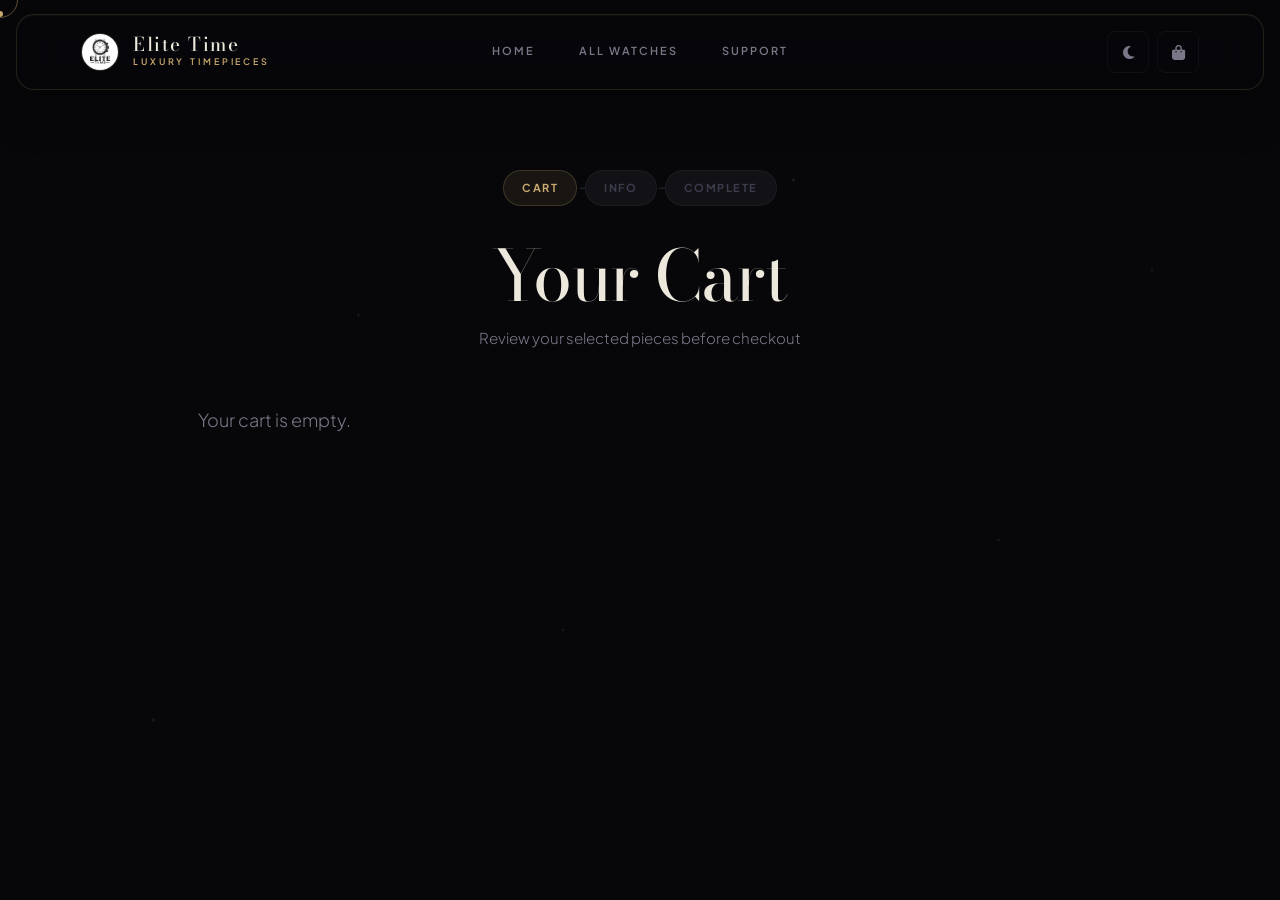
==== commit f74a9925: "cart.html" ====
--- a/cart.html
+++ b/cart.html
@@ -12,6 +12,7 @@
 <div class="cursor-dot" id="cursorDot"></div>
 <div class="cursor-ring" id="cursorRing"></div>
   <div class="luxury-particles" id="luxuryParticles"></div>
+  <div class="luxury-spotlight" id="luxurySpotlight"></div>
 
 <header class="navbar" id="navbar">
   <a href="index.html" class="logo">
--- a/style.css
+++ b/style.css
@@ -1233,3 +1233,486 @@
 .watch-card.lux-fade {
   transition-delay: var(--delay, 0s);
 }
+
+.luxury-particles {
+  position: fixed;
+  inset: 0;
+  pointer-events: none;
+  z-index: 0;
+  overflow: hidden;
+}
+
+.gold-particle {
+  position: absolute;
+  border-radius: 999px;
+  background: radial-gradient(circle, rgba(226,195,132,0.95), rgba(201,169,110,0.15), transparent 70%);
+  box-shadow: 0 0 16px rgba(201,169,110,0.35);
+  animation: luxuryDustFloat linear infinite;
+  opacity: 0;
+}
+
+@keyframes luxuryDustFloat {
+  0% {
+    transform: translate3d(0, 110vh, 0) scale(0.4);
+    opacity: 0;
+  }
+
+  15% {
+    opacity: var(--dust-opacity);
+  }
+
+  50% {
+    transform: translate3d(var(--drift), 45vh, 0) scale(1);
+    opacity: calc(var(--dust-opacity) * 0.75);
+  }
+
+  85% {
+    opacity: calc(var(--dust-opacity) * 0.45);
+  }
+
+  100% {
+    transform: translate3d(calc(var(--drift) * 1.8), -12vh, 0) scale(0.7);
+    opacity: 0;
+  }
+}
+
+.luxury-particles {
+  position: fixed;
+  inset: 0;
+  pointer-events: none;
+  z-index: 1;
+  background:
+    radial-gradient(circle at 12% 80%, rgba(201,169,110,0.22) 0 1px, transparent 2px),
+    radial-gradient(circle at 28% 35%, rgba(226,195,132,0.16) 0 1px, transparent 2px),
+    radial-gradient(circle at 44% 70%, rgba(201,169,110,0.14) 0 1px, transparent 2px),
+    radial-gradient(circle at 62% 20%, rgba(226,195,132,0.18) 0 1px, transparent 2px),
+    radial-gradient(circle at 78% 60%, rgba(201,169,110,0.16) 0 1px, transparent 2px),
+    radial-gradient(circle at 90% 30%, rgba(226,195,132,0.14) 0 1px, transparent 2px);
+  animation: goldDustDrift 18s linear infinite;
+  opacity: 0.55;
+}
+
+@keyframes goldDustDrift {
+  0% {
+    transform: translateY(0);
+  }
+  50% {
+    transform: translateY(-18px);
+  }
+  100% {
+    transform: translateY(0);
+  }
+}
+
+.navbar,
+.hero,
+.section,
+.products-page-section,
+.product-layout,
+.cart-wrap,
+.checkout-page-wrap,
+footer {
+  position: relative;
+  z-index: 2;
+}
+
+.luxury-particles {
+  position: fixed;
+  inset: 0;
+  pointer-events: none;
+  z-index: 1;
+  overflow: hidden;
+}
+
+.gold-particle {
+  position: absolute;
+  border-radius: 999px;
+  background: radial-gradient(circle, rgba(226,195,132,0.95), rgba(201,169,110,0.18), transparent 70%);
+  box-shadow: 0 0 14px rgba(201,169,110,0.35);
+  opacity: 0;
+  animation: luxuryGoldFloat linear infinite;
+}
+
+@keyframes luxuryGoldFloat {
+  0% {
+    transform: translateY(25px) scale(0.6);
+    opacity: 0;
+  }
+
+  20% {
+    opacity: 0.55;
+  }
+
+  50% {
+    transform: translateY(-18px) translateX(12px) scale(1);
+    opacity: 0.35;
+  }
+
+  100% {
+    transform: translateY(-55px) translateX(-10px) scale(0.75);
+    opacity: 0;
+  }
+}
+
+.navbar,
+.hero,
+.section,
+.products-page-section,
+.product-layout,
+.cart-wrap,
+.checkout-page-wrap,
+footer {
+  position: relative;
+  z-index: 2;
+}
+
+/* ============================================
+   LUXURY PRODUCT CARD UPGRADE
+   ============================================ */
+
+.watch-card {
+  position: relative;
+  overflow: hidden;
+  background:
+    linear-gradient(180deg, rgba(255,255,255,0.025), rgba(255,255,255,0.008)),
+    var(--bg-card);
+  border: 1px solid rgba(201,169,110,0.14);
+  box-shadow:
+    0 18px 50px rgba(0,0,0,0.28),
+    inset 0 1px 0 rgba(255,255,255,0.025);
+  transition:
+    transform 0.4s var(--ease-spring),
+    border-color 0.35s ease,
+    box-shadow 0.35s ease;
+}
+
+.watch-card::before {
+  content: "";
+  position: absolute;
+  width: 180%;
+  height: 180%;
+  left: -40%;
+  top: -115%;
+  background:
+    radial-gradient(
+      circle,
+      rgba(201,169,110,0.18) 0%,
+      rgba(201,169,110,0.07) 28%,
+      transparent 68%
+    );
+  opacity: 0.45;
+  pointer-events: none;
+  transition:
+    opacity 0.4s ease,
+    transform 0.7s ease;
+  z-index: 0;
+}
+
+.watch-card::after {
+  content: "";
+  position: absolute;
+  top: -40%;
+  left: -80%;
+  width: 38%;
+  height: 180%;
+  transform: rotate(18deg);
+  background: linear-gradient(
+    90deg,
+    transparent,
+    rgba(255,255,255,0.10),
+    rgba(226,195,132,0.18),
+    transparent
+  );
+  opacity: 0;
+  pointer-events: none;
+  z-index: 3;
+}
+
+.watch-card:hover {
+  transform: translateY(-10px) scale(1.012);
+  border-color: rgba(201,169,110,0.48);
+  box-shadow:
+    0 32px 90px rgba(0,0,0,0.48),
+    0 0 45px rgba(201,169,110,0.11);
+}
+
+.watch-card:hover::before {
+  opacity: 0.85;
+  transform: translateY(20px) scale(1.05);
+}
+
+.watch-card:hover::after {
+  opacity: 1;
+  animation: luxuryCardShimmer 1.15s ease forwards;
+}
+
+@keyframes luxuryCardShimmer {
+  from {
+    left: -80%;
+  }
+
+  to {
+    left: 145%;
+  }
+}
+
+.watch-card-img-wrap {
+  position: relative;
+  z-index: 1;
+  background:
+    radial-gradient(
+      circle at 50% 42%,
+      rgba(201,169,110,0.11),
+      transparent 54%
+    );
+}
+
+.watch-card-img {
+  transform: scale(0.97);
+  filter:
+    drop-shadow(0 22px 26px rgba(0,0,0,0.42))
+    saturate(0.98)
+    contrast(1.02);
+  transition:
+    transform 0.65s var(--ease-spring),
+    filter 0.45s ease;
+}
+
+.watch-card:hover .watch-card-img {
+  transform: scale(1.055) translateY(-4px);
+  filter:
+    drop-shadow(0 30px 34px rgba(0,0,0,0.55))
+    saturate(1.06)
+    contrast(1.04);
+}
+
+.watch-card-body {
+  position: relative;
+  z-index: 2;
+  background:
+    linear-gradient(
+      180deg,
+      rgba(17,17,22,0.78),
+      rgba(17,17,22,0.98)
+    );
+  backdrop-filter: blur(10px);
+}
+
+.watch-card-name {
+  transition:
+    color 0.3s ease,
+    transform 0.3s ease;
+}
+
+.watch-card:hover .watch-card-name {
+  color: var(--gold-bright);
+  transform: translateX(2px);
+}
+
+.watch-card-price {
+  transition:
+    letter-spacing 0.3s ease,
+    text-shadow 0.3s ease;
+}
+
+.watch-card:hover .watch-card-price {
+  letter-spacing: 0.025em;
+  text-shadow: 0 0 18px rgba(201,169,110,0.24);
+}
+
+.watch-card-cta {
+  padding: 10px 16px;
+  border-radius: 999px;
+  background: rgba(7,7,10,0.76);
+  border: 1px solid rgba(201,169,110,0.32);
+  box-shadow: 0 10px 28px rgba(0,0,0,0.28);
+  backdrop-filter: blur(10px);
+}
+
+.watch-card:hover .watch-card-cta {
+  border-color: rgba(201,169,110,0.65);
+  box-shadow:
+    0 12px 34px rgba(0,0,0,0.34),
+    0 0 18px rgba(201,169,110,0.12);
+}
+
+.watch-card-badge {
+  box-shadow: 0 8px 24px rgba(0,0,0,0.16);
+}
+
+/* ============================================
+   PRODUCT CARD GOLD DUST
+   ============================================ */
+
+.watch-card-img-wrap::before,
+.watch-card-img-wrap::after {
+  content: "";
+  position: absolute;
+  inset: 0;
+  pointer-events: none;
+  z-index: 2;
+  opacity: 0;
+  transition: opacity 0.35s ease;
+}
+
+/* Smaller gold particles */
+.watch-card-img-wrap::before {
+  background:
+    radial-gradient(circle at 18% 78%, rgba(226,195,132,0.9) 0 1px, transparent 2px),
+    radial-gradient(circle at 32% 62%, rgba(201,169,110,0.7) 0 1px, transparent 2px),
+    radial-gradient(circle at 47% 82%, rgba(226,195,132,0.8) 0 1px, transparent 2px),
+    radial-gradient(circle at 61% 68%, rgba(201,169,110,0.65) 0 1px, transparent 2px),
+    radial-gradient(circle at 77% 76%, rgba(226,195,132,0.85) 0 1px, transparent 2px),
+    radial-gradient(circle at 88% 58%, rgba(201,169,110,0.7) 0 1px, transparent 2px);
+}
+
+/* Slightly larger glowing particles */
+.watch-card-img-wrap::after {
+  background:
+    radial-gradient(circle at 24% 74%, rgba(226,195,132,0.75) 0 2px, transparent 4px),
+    radial-gradient(circle at 52% 72%, rgba(201,169,110,0.55) 0 2px, transparent 4px),
+    radial-gradient(circle at 81% 66%, rgba(226,195,132,0.65) 0 2px, transparent 4px);
+  filter: blur(0.4px);
+}
+
+.watch-card:hover .watch-card-img-wrap::before {
+  opacity: 0.9;
+  animation: cardDustRise 2.8s ease-in-out infinite;
+}
+
+.watch-card:hover .watch-card-img-wrap::after {
+  opacity: 0.65;
+  animation: cardDustRiseSlow 4s ease-in-out infinite;
+}
+
+@keyframes cardDustRise {
+  0% {
+    transform: translateY(24px);
+    opacity: 0;
+  }
+
+  25% {
+    opacity: 0.9;
+  }
+
+  75% {
+    opacity: 0.5;
+  }
+
+  100% {
+    transform: translateY(-34px);
+    opacity: 0;
+  }
+}
+
+@keyframes cardDustRiseSlow {
+  0% {
+    transform: translateY(18px) translateX(0);
+    opacity: 0;
+  }
+
+  30% {
+    opacity: 0.65;
+  }
+
+  100% {
+    transform: translateY(-42px) translateX(10px);
+    opacity: 0;
+  }
+}
+
+/* Disable extra effects for users who prefer reduced motion */
+@media (prefers-reduced-motion: reduce) {
+  .watch-card:hover .watch-card-img-wrap::before,
+  .watch-card:hover .watch-card-img-wrap::after {
+    animation: none;
+  }
+}
+
+/* ============================================
+   FLOATING GLASS NAVBAR
+   ============================================ */
+
+.navbar {
+  width: calc(100% - 32px);
+  max-width: 1380px;
+  margin: 14px auto 0;
+  border: 1px solid rgba(201,169,110,0.16);
+  border-radius: 18px;
+  background: rgba(7,7,10,0.72);
+  box-shadow:
+    0 16px 50px rgba(0,0,0,0.28),
+    inset 0 1px 0 rgba(255,255,255,0.03);
+  backdrop-filter: blur(24px) saturate(180%);
+  -webkit-backdrop-filter: blur(24px) saturate(180%);
+}
+
+.navbar.scrolled {
+  width: calc(100% - 48px);
+  max-width: 1240px;
+  margin-top: 10px;
+  background: rgba(7,7,10,0.88);
+  border-color: rgba(201,169,110,0.30);
+  box-shadow:
+    0 22px 70px rgba(0,0,0,0.42),
+    0 0 30px rgba(201,169,110,0.08);
+  transform: translateY(0);
+}
+
+body.light-mode .navbar {
+  background: rgba(245,242,236,0.78);
+}
+
+body.light-mode .navbar.scrolled {
+  background: rgba(245,242,236,0.92);
+}
+
+.logo {
+  position: relative;
+  overflow: hidden;
+}
+
+.logo::after {
+  content: "";
+  position: absolute;
+  top: -40%;
+  left: -70%;
+  width: 35%;
+  height: 180%;
+  transform: rotate(18deg);
+  background: linear-gradient(
+    90deg,
+    transparent,
+    rgba(255,255,255,0.18),
+    rgba(226,195,132,0.26),
+    transparent
+  );
+  opacity: 0;
+}
+
+.logo:hover::after {
+  opacity: 1;
+  animation: logoShimmer 1s ease forwards;
+}
+
+@keyframes logoShimmer {
+  from {
+    left: -70%;
+  }
+
+  to {
+    left: 140%;
+  }
+}
+
+@media (max-width: 768px) {
+  .navbar {
+    width: calc(100% - 20px);
+    margin-top: 10px;
+    border-radius: 15px;
+  }
+
+  .navbar.scrolled {
+    width: calc(100% - 24px);
+  }
+}
